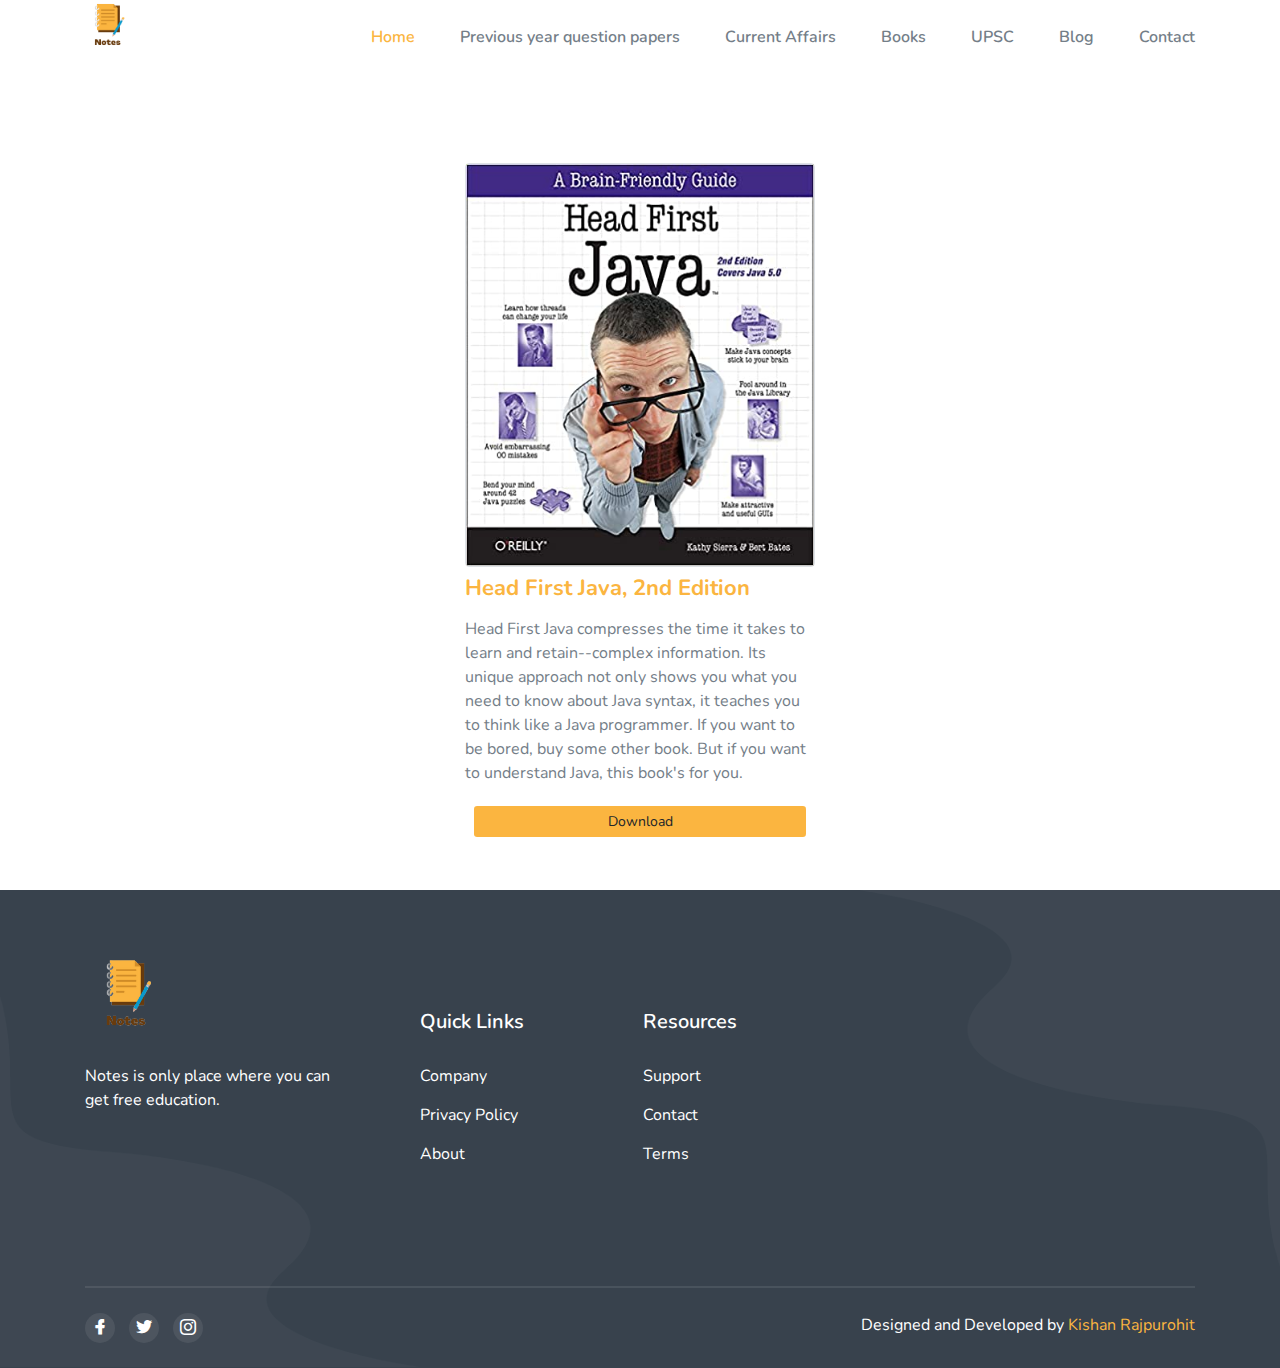
==== book.html @ 46dfdc21 "new folders added" ====
<!DOCTYPE html>
<html class="no-js" lang="en">
  <head>
    <meta charset="utf-8" />

    <!--====== Title ======-->
    <title>Notes</title>

    <meta name="description" content="" />
    <meta name="viewport" content="width=device-width, initial-scale=1" />

    <!--====== Favicon Icon ======-->
    <link
      rel="shortcut icon"
      href="assets/images/F94F4F__2_-removebg-preview.png"
      type="image/png"
    />

    <!--====== Animate CSS ======-->
    <link rel="stylesheet" href="assets/css/animate.css" />

    <!--====== Line Icons CSS ======-->
    <link
      rel="stylesheet"
      href="assets/fonts/lineicons/font-css/LineIcons.css"
    />

    <!--====== Bootstrap CSS ======-->
    <link rel="stylesheet" href="assets/css/bootstrap.min.css" />

    <!--====== Default CSS ======-->
    <link rel="stylesheet" href="assets/css/default.css" />

    <!--====== Style CSS ======-->
    <link rel="stylesheet" href="assets/css/style.css" />

    <link rel="preconnect" href="https://fonts.googleapis.com" />
    <link rel="preconnect" href="https://fonts.gstatic.com" crossorigin />
    <link rel="preconnect" href="https://fonts.googleapis.com" />
    <link rel="preconnect" href="https://fonts.gstatic.com" crossorigin />
    <link
      href="https://fonts.googleapis.com/css2?family=Oswald:wght@400;500&display=swap"
      rel="stylesheet"
    />
  </head>

  <body>
    <!--[if IE]>
      <p class="browserupgrade">
        You are using an <strong>outdated</strong> browser. Please
        <a href="https://browsehappy.com/">upgrade your browser</a> to improve
        your experience and security.
      </p>
    <![endif]-->

    <!--====== PRELOADER PART START ======-->

    <!--====== PRELOADER PART ENDS ======-->

    <!--====== HEADER PART START ======-->

    <section class="header_area">
      <div class="header_navbar">
        <div class="container">
          <div class="row">
            <div class="col-lg-12">
              <nav class="navbar navbar-expand-lg">
                <a class="navbar-brand" href="index.html">
                  <img
                    src="assets/images/F94F4F__2_-removebg-preview.png"
                    <!--
                    style="width: 190px; height: 190px"
                    --
                    class="img-responsive"
                  />
                </a>
                <button
                  class="navbar-toggler"
                  type="button"
                  data-toggle="collapse"
                  data-target="#navbarSupportedContent"
                  aria-controls="navbarSupportedContent"
                  aria-expanded="false"
                  aria-label="Toggle navigation"
                >
                  <span class="toggler-icon"></span>
                  <span class="toggler-icon"></span>
                  <span class="toggler-icon"></span>
                </button>

                <div
                  class="collapse navbar-collapse sub-menu-bar"
                  id="navbarSupportedContent"
                >
                  <ul id="nav" class="navbar-nav ml-auto">
                    <li class="nav-item active">
                      <a class="page-scroll" href="#home">Home</a>
                    </li>
                    <li class="nav-item">
                      <a class="page-scroll" href="#about"
                        >Previous year question papers</a
                      >
                    </li>
                    <li class="nav-item">
                      <a class="page-scroll" href="#services"
                        >Current Affairs</a
                      >
                    </li>
                    <li class="nav-item">
                      <a class="page-scroll" href="#work">Books</a>
                    </li>
                    <li class="nav-item">
                      <a class="page-scroll" href="#pricing">UPSC</a>
                    </li>
                    <li class="nav-item">
                      <a class="page-scroll" href="#blog">Blog</a>
                    </li>
                    <li class="nav-item">
                      <a class="page-scroll" href="#contact">Contact</a>
                    </li>
                  </ul>
                </div>
                <!-- navbar collapse -->
              </nav>
              <!-- navbar -->
            </div>
          </div>
          <!-- row -->
        </div>
        <!-- container -->
      </div>
      <!-- header navbar -->
    </section>

    <!--====== HEADER PART ENDS ======-->

    <!--====== SERVICES PART START ======-->

    <!--====== SERVICES PART ENDS ======-->

    <!--====== ABOUT PART START ======-->

    <!--====== ABOUT PART ENDS ======-->

    <!--====== SERVICES PART START ======-->

    <!--====== SERVICES PART ENDS ======-->

    <!--====== WORK PART START ======-->

    <!--====== WORK PART ENDS ======-->

    <!--====== PRICING PLAN PART START ======-->

    <!--====== PRICING PLAN PART ENDS ======-->

    <!--====== TEAM PART START ======-->

    <!--====== TEAM PART ENDS ======-->

    <!--====== BLOG PART START ======-->

    <section id="blog" class="blog_area pt-115">
      <div class="container">
        <!-- row -->
        <div class="row justify-content-center">
          <div class="col-lg-4 col-md-7">
            <div class="mb-5 mt-5">
              <div class="border rounded">
                <img src="/assets/images/head first java.jpg" />
              </div>
              <h4 class="mt-2">Head First Java, 2nd Edition</h4>
              <p class="mb-3 mt-3">
                Head First Java compresses the time it takes to learn and
                retain--complex information. Its unique approach not only shows
                you what you need to know about Java syntax, it teaches you to
                think like a Java programmer. If you want to be bored, buy some
                other book. But if you want to understand Java, this book's for
                you.
              </p>

              <a
                class="btn btn-sm btn-block"
                href="/Database/Books/Head First Java, 2nd Edition by Kathy Sierra, Bert Bates (z-lib.org).pdf"
                download
              >
                <button type="button" class="btn btn-primary1 btn-sm btn-block">
                  Download
                </button>
              </a>
            </div>
          </div>
        </div>

        <!-- row -->
      </div>
      <!-- container -->
    </section>

    <!--====== BLOG PART ENDS ======-->

    <!--====== CONTACT PART START ======-->

    <!--====== CONTACT PART ENDS ======-->

    <!--====== FOOTER PART START ======-->

    <footer id="footer" class="footer_area">
      <div class="container">
        <div class="footer_widget pt-70 pb-120">
          <div class="row justify-content-center">
            <div class="col-lg-3 col-md-6">
              <div class="footer_about mt-50">
                <div class="footer_logo">
                  <a href="#"
                    ><img
                      src="assets/images/F94F4F__2_-removebg-preview.png"
                      class="img-responsive1"
                      alt=""
                  /></a>
                </div>
                <div class="footer_content">
                  <p>Notes is only place where you can get free education.</p>
                </div>
              </div>
              <!-- footer about -->
            </div>
            <div class="col-lg-5 col-md-6">
              <div class="footer_link_wrapper d-flex flex-wrap">
                <div class="footer_link mt-50">
                  <h2 class="footer_title">Quick Links</h2>
                  <ul class="link">
                    <li><a href="#">Company</a></li>
                    <li><a href="#">Privacy Policy</a></li>
                    <li><a href="#">About</a></li>
                  </ul>
                </div>
                <!-- footer link -->
                <div class="footer_link mt-50">
                  <h2 class="footer_title">Resources</h2>
                  <ul class="link">
                    <li><a href="#">Support</a></li>
                    <li><a href="#">Contact</a></li>
                    <li><a href="#">Terms</a></li>
                  </ul>
                </div>
                <!-- footer link -->
              </div>
              <!-- footer link wrapper -->
            </div>
            <div class="col-lg-4 col-md-6">
              <!-- <div class="footer_subscribe mt-50">
                <h2 class="footer_title">Newsletter</h2>
                <div class="subscribe_form text-right">
                  <form action="#">
                    <input type="text" placeholder="Enter email" />
                    <button class="main-btn">Subscribe</button>
                  </form>
                </div>
              </div> -->
              <!-- footer subscribe -->
            </div>
          </div>
          <!-- row -->
        </div>
        <!-- footer widget -->
        <div class="footer_copyright d-sm-flex justify-content-between">
          <div class="footer_social text-center">
            <ul class="social">
              <li>
                <a href="https://facebook.com/"
                  ><i class="lni lni-facebook-filled"></i
                ></a>
              </li>
              <li>
                <a href="https://twitter.com/"
                  ><i class="lni lni-twitter-filled"></i
                ></a>
              </li>
              <li>
                <a href=""><i class="lni lni-instagram-original"></i></a>
              </li>
            </ul>
          </div>
          <!-- footer social -->
          <div class="footer_copyright_content text-center">
            <p>
              Designed and Developed by
              <a href="" rel="nofollow">Kishan Rajpurohit</a>
            </p>
          </div>
          <!-- footer copyright content -->
        </div>
        <!-- footer copyright -->
      </div>
      <!-- container -->
    </footer>

    <!--====== FOOTER PART ENDS ======-->

    <!--====== BACK TOP TOP PART START ======-->

    <a href="#" class="back-to-top"><i class="lni lni-chevron-up"></i></a>

    <!--====== BACK TOP TOP PART ENDS ======-->

    <!--====== PART START ======-->

    <!--
    <section class="">
        <div class="container">
            <div class="row">
                <div class="col-lg-">
                    
                </div>
            </div>
        </div>
    </section>
-->

    <!--====== PART ENDS ======-->

    <!--====== Jquery js ======-->
    <script src="assets/js/vendor/jquery-1.12.4.min.js"></script>
    <script src="assets/js/vendor/modernizr-3.7.1.min.js"></script>

    <!--====== Bootstrap js ======-->
    <script src="assets/js/popper.min.js"></script>
    <script src="assets/js/bootstrap.min.js"></script>

    <!--====== Scrolling Nav js ======-->
    <script src="assets/js/jquery.easing.min.js"></script>
    <script src="assets/js/scrolling-nav.js"></script>

    <!--====== Wow js ======-->
    <script src="assets/js/wow.min.js"></script>

    <!--====== Main js ======-->
    <script src="assets/js/main.js"></script>
  </body>
</html>
---- assets/css/default.css ----
/* Deafult Margin & Padding */
/*-- Margin Top --*/
.mt-5 {
	margin-top: 5px;
}
.mt-10 {
	margin-top: 10px;
}
.mt-15 {
	margin-top: 15px;
}
.mt-20 {
	margin-top: 20px;
}
.mt-25 {
	margin-top: 25px;
}
.mt-30 {
	margin-top: 30px;
}
.mt-35 {
	margin-top: 35px;
}
.mt-40 {
	margin-top: 40px;
}
.mt-45 {
	margin-top: 45px;
}
.mt-50 {
	margin-top: 50px;
}
.mt-55 {
	margin-top: 55px;
}
.mt-60 {
	margin-top: 60px;
}
.mt-65 {
	margin-top: 65px;
}
.mt-70 {
	margin-top: 70px;
}
.mt-75 {
	margin-top: 75px;
}
.mt-80 {
	margin-top: 80px;
}
.mt-85 {
	margin-top: 85px;
}
.mt-90 {
	margin-top: 90px;
}
.mt-95 {
	margin-top: 95px;
}
.mt-100 {
	margin-top: 100px;
}
.mt-105 {
	margin-top: 105px;
}
.mt-110 {
	margin-top: 110px;
}
.mt-115 {
	margin-top: 115px;
}
.mt-120 {
	margin-top: 120px;
}
.mt-125 {
	margin-top: 125px;
}
.mt-130 {
	margin-top: 130px;
}
.mt-135 {
	margin-top: 135px;
}
.mt-140 {
	margin-top: 140px;
}
.mt-145 {
	margin-top: 145px;
}
.mt-150 {
	margin-top: 150px;
}
.mt-155 {
	margin-top: 155px;
}
.mt-160 {
	margin-top: 160px;
}
.mt-165 {
	margin-top: 165px;
}
.mt-170 {
	margin-top: 170px;
}
.mt-175 {
	margin-top: 175px;
}
.mt-180 {
	margin-top: 180px;
}
.mt-185 {
	margin-top: 185px;
}
.mt-190 {
	margin-top: 190px;
}
.mt-195 {
	margin-top: 195px;
}
.mt-200 {
	margin-top: 200px;
}
/*-- Margin Bottom --*/

.mb-5 {
	margin-bottom: 5px;
}
.mb-10 {
	margin-bottom: 10px;
}
.mb-15 {
	margin-bottom: 15px;
}
.mb-20 {
	margin-bottom: 20px;
}
.mb-25 {
	margin-bottom: 25px;
}
.mb-30 {
	margin-bottom: 30px;
}
.mb-35 {
	margin-bottom: 35px;
}
.mb-40 {
	margin-bottom: 40px;
}
.mb-45 {
	margin-bottom: 45px;
}
.mb-50 {
	margin-bottom: 50px;
}
.mb-55 {
	margin-bottom: 55px;
}
.mb-60 {
	margin-bottom: 60px;
}
.mb-65 {
	margin-bottom: 65px;
}
.mb-70 {
	margin-bottom: 70px;
}
.mb-75 {
	margin-bottom: 75px;
}
.mb-80 {
	margin-bottom: 80px;
}
.mb-85 {
	margin-bottom: 85px;
}
.mb-90 {
	margin-bottom: 90px;
}
.mb-95 {
	margin-bottom: 95px;
}
.mb-100 {
	margin-bottom: 100px;
}
.mb-105 {
	margin-bottom: 105px;
}
.mb-110 {
	margin-bottom: 110px;
}
.mb-115 {
	margin-bottom: 115px;
}
.mb-120 {
	margin-bottom: 120px;
}
.mb-125 {
	margin-bottom: 125px;
}
.mb-130 {
	margin-bottom: 130px;
}
.mb-135 {
	margin-bottom: 135px;
}
.mb-140 {
	margin-bottom: 140px;
}
.mb-145 {
	margin-bottom: 145px;
}
.mb-150 {
	margin-bottom: 150px;
}
.mb-155 {
	margin-bottom: 155px;
}
.mb-160 {
	margin-bottom: 160px;
}
.mb-165 {
	margin-bottom: 165px;
}
.mb-170 {
	margin-bottom: 170px;
}
.mb-175 {
	margin-bottom: 175px;
}
.mb-180 {
	margin-bottom: 180px;
}
.mb-185 {
	margin-bottom: 185px;
}
.mb-190 {
	margin-bottom: 190px;
}
.mb-195 {
	margin-bottom: 195px;
}
.mb-200 {
	margin-bottom: 200px;
}
/*-- margin left --*/
.ml-5 {
	margin-left: 5px;
}
.ml-10 {
	margin-left: 10px;
}
.ml-15 {
	margin-left: 15px;
}
.ml-20 {
	margin-left: 20px;
}
.ml-25 {
	margin-left: 25px;
}
.ml-30 {
	margin-left: 30px;
}
.ml-35 {
	margin-left: 35px;
}
.ml-40 {
	margin-left: 40px;
}
.ml-45 {
	margin-left: 45px;
}
.ml-50 {
	margin-left: 50px;
}
.ml-55 {
	margin-left: 55px;
}
.ml-60 {
	margin-left: 60px;
}
.ml-65 {
	margin-left: 65px;
}
.ml-70 {
	margin-left: 70px;
}
.ml-75 {
	margin-left: 75px;
}
.ml-80 {
	margin-left: 80px;
}
.ml-85 {
	margin-left: 85px;
}
.ml-90 {
	margin-left: 90px;
}
.ml-95 {
	margin-left: 95px;
}
.ml-100 {
	margin-left: 100px;
}
.ml-105 {
	margin-left: 105px;
}
.ml-110 {
	margin-left: 110px;
}
.ml-115 {
	margin-left: 115px;
}
.ml-120 {
	margin-left: 120px;
}
.ml-125 {
	margin-left: 125px;
}
.ml-130 {
	margin-left: 130px;
}
.ml-135 {
	margin-left: 135px;
}
.ml-140 {
	margin-left: 140px;
}
.ml-145 {
	margin-left: 145px;
}
.ml-150 {
	margin-left: 150px;
}
.ml-155 {
	margin-left: 155px;
}
.ml-160 {
	margin-left: 160px;
}
.ml-165 {
	margin-left: 165px;
}
.ml-170 {
	margin-left: 170px;
}
.ml-175 {
	margin-left: 175px;
}
.ml-180 {
	margin-left: 180px;
}
.ml-185 {
	margin-left: 185px;
}
.ml-190 {
	margin-left: 190px;
}
.ml-195 {
	margin-left: 195px;
}
.ml-200 {
	margin-left: 200px;
}
/*-- margin right --*/
.mr-5 {
	margin-right: 5px;
}
.mr-10 {
	margin-right: 10px;
}
.mr-15 {
	margin-right: 15px;
}
.mr-20 {
	margin-right: 20px;
}
.mr-25 {
	margin-right: 25px;
}
.mr-30 {
	margin-right: 30px;
}
.mr-35 {
	margin-right: 35px;
}
.mr-40 {
	margin-right: 40px;
}
.mr-45 {
	margin-right: 45px;
}
.mr-50 {
	margin-right: 50px;
}
.mr-55 {
	margin-right: 55px;
}
.mr-60 {
	margin-right: 60px;
}
.mr-65 {
	margin-right: 65px;
}
.mr-70 {
	margin-right: 70px;
}
.mr-75 {
	margin-right: 75px;
}
.mr-80 {
	margin-right: 80px;
}
.mr-85 {
	margin-right: 85px;
}
.mr-90 {
	margin-right: 90px;
}
.mr-95 {
	margin-right: 95px;
}
.mr-100 {
	margin-right: 100px;
}
.mr-105 {
	margin-right: 105px;
}
.mr-110 {
	margin-right: 110px;
}
.mr-115 {
	margin-right: 115px;
}
.mr-120 {
	margin-right: 120px;
}
.mr-125 {
	margin-right: 125px;
}
.mr-130 {
	margin-right: 130px;
}
.mr-135 {
	margin-right: 135px;
}
.mr-140 {
	margin-right: 140px;
}
.mr-145 {
	margin-right: 145px;
}
.mr-150 {
	margin-right: 150px;
}
.mr-155 {
	margin-right: 155px;
}
.mr-160 {
	margin-right: 160px;
}
.mr-165 {
	margin-right: 165px;
}
.mr-170 {
	margin-right: 170px;
}
.mr-175 {
	margin-right: 175px;
}
.mr-180 {
	margin-right: 180px;
}
.mr-185 {
	margin-right: 185px;
}
.mr-190 {
	margin-right: 190px;
}
.mr-195 {
	margin-right: 195px;
}
.mr-200 {
	margin-right: 200px;
}


/*-- Padding Top --*/

.pt-5 {
	padding-top: 5px;
}
.pt-10 {
	padding-top: 10px;
}
.pt-15 {
	padding-top: 15px;
}
.pt-20 {
	padding-top: 20px;
}
.pt-25 {
	padding-top: 25px;
}
.pt-30 {
	padding-top: 30px;
}
.pt-35 {
	padding-top: 35px;
}
.pt-40 {
	padding-top: 40px;
}
.pt-45 {
	padding-top: 45px;
}
.pt-50 {
	padding-top: 50px;
}
.pt-55 {
	padding-top: 55px;
}
.pt-60 {
	padding-top: 60px;
}
.pt-65 {
	padding-top: 65px;
}
.pt-70 {
	padding-top: 70px;
}
.pt-75 {
	padding-top: 75px;
}
.pt-80 {
	padding-top: 80px;
}
.pt-85 {
	padding-top: 85px;
}
.pt-90 {
	padding-top: 90px;
}
.pt-95 {
	padding-top: 95px;
}
.pt-100 {
	padding-top: 100px;
}
.pt-105 {
	padding-top: 105px;
}
.pt-110 {
	padding-top: 110px;
}
.pt-115 {
	padding-top: 115px;
}
.pt-120 {
	padding-top: 120px;
}
.pt-125 {
	padding-top: 125px;
}
.pt-130 {
	padding-top: 130px;
}
.pt-135 {
	padding-top: 135px;
}
.pt-140 {
	padding-top: 140px;
}
.pt-145 {
	padding-top: 145px;
}
.pt-150 {
	padding-top: 150px;
}
.pt-155 {
	padding-top: 155px;
}
.pt-160 {
	padding-top: 160px;
}
.pt-165 {
	padding-top: 165px;
}
.pt-170 {
	padding-top: 170px;
}
.pt-175 {
	padding-top: 175px;
}
.pt-180 {
	padding-top: 180px;
}
.pt-185 {
	padding-top: 185px;
}
.pt-190 {
	padding-top: 190px;
}
.pt-195 {
	padding-top: 195px;
}
.pt-200 {
	padding-top: 200px;
}
/*-- Padding Bottom --*/

.pb-5 {
	padding-bottom: 5px;
}
.pb-10 {
	padding-bottom: 10px;
}
.pb-15 {
	padding-bottom: 15px;
}
.pb-20 {
	padding-bottom: 20px;
}
.pb-25 {
	padding-bottom: 25px;
}
.pb-30 {
	padding-bottom: 30px;
}
.pb-35 {
	padding-bottom: 35px;
}
.pb-40 {
	padding-bottom: 40px;
}
.pb-45 {
	padding-bottom: 45px;
}
.pb-50 {
	padding-bottom: 50px;
}
.pb-55 {
	padding-bottom: 55px;
}
.pb-60 {
	padding-bottom: 60px;
}
.pb-65 {
	padding-bottom: 65px;
}
.pb-70 {
	padding-bottom: 70px;
}
.pb-75 {
	padding-bottom: 75px;
}
.pb-80 {
	padding-bottom: 80px;
}
.pb-85 {
	padding-bottom: 85px;
}
.pb-90 {
	padding-bottom: 90px;
}
.pb-95 {
	padding-bottom: 95px;
}
.pb-100 {
	padding-bottom: 100px;
}
.pb-105 {
	padding-bottom: 105px;
}
.pb-110 {
	padding-bottom: 110px;
}
.pb-115 {
	padding-bottom: 115px;
}
.pb-120 {
	padding-bottom: 120px;
}
.pb-125 {
	padding-bottom: 125px;
}
.pb-130 {
	padding-bottom: 130px;
}
.pb-135 {
	padding-bottom: 135px;
}
.pb-140 {
	padding-bottom: 140px;
}
.pb-145 {
	padding-bottom: 145px;
}
.pb-150 {
	padding-bottom: 150px;
}
.pb-155 {
	padding-bottom: 155px;
}
.pb-160 {
	padding-bottom: 160px;
}
.pb-165 {
	padding-bottom: 165px;
}
.pb-170 {
	padding-bottom: 170px;
}
.pb-175 {
	padding-bottom: 175px;
}
.pb-180 {
	padding-bottom: 180px;
}
.pb-185 {
	padding-bottom: 185px;
}
.pb-190 {
	padding-bottom: 190px;
}
.pb-195 {
	padding-bottom: 195px;
}
.pb-200 {
	padding-bottom: 200px;
}

/*-- Padding left --*/

.pl-0 {
	padding-left: 0px;
}
.pl-5 {
	padding-left: 5px;
}
.pl-10 {
	padding-left: 10px;
}
.pl-15 {
	padding-left: 15px;
}
.pl-20 {
	padding-left: 20px;
}
.pl-25 {
	padding-left: 25px;
}
.pl-30 {
	padding-left: 30px;
}
.pl-35 {
	padding-left: 35px;
}
.pl-40 {
	padding-left: 40px;
}
.pl-45 {
	padding-left: 45px;
}
.pl-50 {
	padding-left: 50px;
}
.pl-55 {
	padding-left: 55px;
}
.pl-60 {
	padding-left: 60px;
}
.pl-65 {
	padding-left: 65px;
}
.pl-70 {
	padding-left: 70px;
}
.pl-75 {
	padding-left: 75px;
}
.pl-80 {
	padding-left: 80px;
}
.pl-85 {
	padding-left: 85px;
}
.pl-90 {
	padding-left: 90px;
}
.pl-100 {
	padding-left: 100px;
}
.pl-105 {
	padding-left: 105px;
}
.pl-110 {
	padding-left: 110px;
}
.pl-115 {
	padding-left: 115px;
}
.pl-120 {
	padding-left: 120px;
}
.pl-125 {
	padding-left: 125px;
}
/*-- Padding right --*/

.pr-0 {
	padding-right: 0px;
}
.pr-5 {
	padding-right: 5px;
}
.pr-10 {
	padding-right: 10px;
}
.pr-15 {
	padding-right: 15px;
}
.pr-20 {
	padding-right: 20px;
}
.pr-25 {
	padding-right: 25px;
}
.pr-30 {
	padding-right: 30px;
}
.pr-35 {
	padding-right: 35px;
}
.pr-40 {
	padding-right: 40px;
}
.pr-45 {
	padding-right: 45px;
}
.pr-50 {
	padding-right: 50px;
}
.pr-55 {
	padding-right: 55px;
}
.pr-60 {
	padding-right: 60px;
}
.pr-65 {
	padding-right: 65px;
}
.pr-70 {
	padding-right: 70px;
}
.pr-75 {
	padding-right: 75px;
}
.pr-80 {
	padding-right: 80px;
}
.pr-85 {
	padding-right: 85px;
}
.pr-90 {
	padding-right: 90px;
}
.pr-95 {
	padding-right: 95px;
}
.pr-100 {
	padding-right: 100px;
}
.pr-105 {
	padding-right: 105px;
}
/* Background Color */

.gray-bg {
	background: #f6f6f6;
}
.white-bg {
	background: #fff;
}
.black-bg {
	background: #222;
}
/* Color */

.white {
	color: #fff;
}
.black {
	color: #222;
}
/* black overlay */

[data-overlay] {
	position: relative;
}
[data-overlay]::before {
	background: #000 none repeat scroll 0 0;
	content: "";
	height: 100%;
	left: 0;
	position: absolute;
	top: 0;
	width: 100%;
	z-index: 1;
}
[data-overlay="3"]::before {
	opacity: 0.3;
}
[data-overlay="4"]::before {
	opacity: 0.4;
}
[data-overlay="5"]::before {
	opacity: 0.5;
}
[data-overlay="6"]::before {
	opacity: 0.6;
}
[data-overlay="7"]::before {
	opacity: 0.7;
}
[data-overlay="8"]::before {
	opacity: 0.8;
}
[data-overlay="9"]::before {
	opacity: 0.9;
}
---- assets/css/style.css ----
/*-----------------------------------------------------------------------------------

    Template Name: Plain
    Template URI: uideck.com/templates/plain
    Author: UIdeck
    Author URI: https://uideck.com/
    Support: https://uideck.com/support/
    Version: 1.0

-----------------------------------------------------------------------------------


-----------------------------------------------------------------------------------*/
/*===========================
     01.COMMON css 
===========================*/
@import url("https://fonts.googleapis.com/css?family=Nunito:300,400,600,700,800&display=swap");
body {
  font-family: "Nunito", sans-serif;
  font-weight: normal;
  font-style: normal;
  color: #747e88;
}

* {
  margin: 0;
  padding: 0;
  -webkit-box-sizing: border-box;
  -moz-box-sizing: border-box;
  box-sizing: border-box;
}

img {
  max-width: 100%;
}

.img-responsive {
  position: absolute;
  top: -47px;
  left: -70px;
  z-index: 9999;
  /* background-color: #f00; */
}
.img-responsive1 {
  width: 300px;
  height: 300px;
  position: absolute;
  top: -80px;
  left: -83px;
  z-index: 9999;
}
.navbar {
  /* background-color: #f00; */
}
.btn-primary1 {
  background-color: #fbb540;
}
.mt-2 {
  color: #fbb540;
}
a:focus,
input:focus,
textarea:focus,
button:focus {
  text-decoration: none;
  outline: none;
}

a:focus,
a:hover {
  text-decoration: none;
}

i,
span,
a {
  display: inline-block;
}

a {
  color: #fbb540;
}
a:hover {
  color: #fbb540;
}

audio,
canvas,
iframe,
img,
svg,
video {
  vertical-align: middle;
}
/* h2 {
  font-family: "Oswald", sans-serif;
} */
h1,
h2,
h3,
h4,
h5,
h6 {
  font-family: "Nunito", sans-serif;
  font-weight: 700;
  color: #0a99cc;
  margin: 0px;
}

h1 {
  font-size: 48px;
}

h2 {
  font-size: 36px;
}

h3 {
  font-size: 28px;
}

h4 {
  font-size: 22px;
}

h5 {
  font-size: 18px;
}

h6 {
  font-size: 16px;
}

ul,
ol {
  margin: 0px;
  padding: 0px;
  list-style-type: none;
}

p {
  font-size: 16px;
  font-weight: 400;
  line-height: 24px;
  color: #747e88;
  margin: 0px;
}

.bg_cover {
  background-position: center center;
  background-size: cover;
  background-repeat: no-repeat;
  width: 100%;
  height: 100%;
}

/*===== All Button Style =====*/
.main-btn {
  display: inline-block;
  font-weight: 500;
  text-align: center;
  white-space: nowrap;
  vertical-align: middle;
  -webkit-user-select: none;
  -moz-user-select: none;
  -ms-user-select: none;
  user-select: none;
  padding: 0 40px;
  font-size: 16px;
  line-height: 50px;
  border-radius: 50px;
  color: #fff;
  cursor: pointer;
  z-index: 5;
  -webkit-transition: all 0.4s ease-out 0s;
  -moz-transition: all 0.4s ease-out 0s;
  -ms-transition: all 0.4s ease-out 0s;
  -o-transition: all 0.4s ease-out 0s;
  transition: all 0.4s ease-out 0s;
  /* background-color: #38424d; */
  background-color: #6a3c0d;

  border-top-right-radius: 0;
  border: 0;
}
.main-btn:hover {
  background-color: rgba(56, 66, 77, 0.8);
  color: #fff;
}
.main-btn.main-btn-2 {
  background-color: #fff;
  color: #fbb540;
  border-color: #fbb540;
}
/* f94f4f */
.main-btn.main-btn-2:hover {
  background-color: #fbb540;
  border-color: #fbb540;
  color: #fff;
}

/*===== All Slick Slide Outline Style =====*/
.slick-slide {
  outline: 0;
}

/*===== All Section Title Style =====*/
.section_title .sub_title {
  font-size: 20px;
  font-weight: 600;
  color: #fbb540;
}
@media (max-width: 767px) {
  .section_title .sub_title {
    font-size: 16px;
  }
}

.section_title .main_title {
  font-size: 35px;
  font-weight: 700;
  margin-top: 16px;
}
@media (max-width: 767px) {
  .section_title .main_title {
    font-size: 24px;
  }
}

.section_title p {
  margin-top: 20px;
}

/*===== All Preloader Style =====*/
.preloader {
  /* Body Overlay */
  position: fixed;
  top: 0;
  left: 0;
  display: table;
  height: 100%;
  width: 100%;
  /* Change Background Color */
  background: #fff;
  z-index: 99999;
}
.preloader .loader {
  display: table-cell;
  vertical-align: middle;
  text-align: center;
}
.preloader .loader .ytp-spinner {
  position: absolute;
  left: 50%;
  top: 50%;
  width: 64px;
  margin-left: -32px;
  z-index: 18;
  pointer-events: none;
}
.preloader .loader .ytp-spinner .ytp-spinner-container {
  pointer-events: none;
  position: absolute;
  width: 100%;
  padding-bottom: 100%;
  top: 50%;
  left: 50%;
  margin-top: -50%;
  margin-left: -50%;
  -webkit-animation: ytp-spinner-linspin 1568.23529647ms linear infinite;
  -moz-animation: ytp-spinner-linspin 1568.23529647ms linear infinite;
  -o-animation: ytp-spinner-linspin 1568.23529647ms linear infinite;
  animation: ytp-spinner-linspin 1568.23529647ms linear infinite;
}
.preloader .loader .ytp-spinner .ytp-spinner-container .ytp-spinner-rotator {
  position: absolute;
  width: 100%;
  height: 100%;
  -webkit-animation: ytp-spinner-easespin 5332ms cubic-bezier(0.4, 0, 0.2, 1)
    infinite both;
  -moz-animation: ytp-spinner-easespin 5332ms cubic-bezier(0.4, 0, 0.2, 1)
    infinite both;
  -o-animation: ytp-spinner-easespin 5332ms cubic-bezier(0.4, 0, 0.2, 1)
    infinite both;
  animation: ytp-spinner-easespin 5332ms cubic-bezier(0.4, 0, 0.2, 1) infinite
    both;
}
.preloader
  .loader
  .ytp-spinner
  .ytp-spinner-container
  .ytp-spinner-rotator
  .ytp-spinner-left {
  position: absolute;
  top: 0;
  left: 0;
  bottom: 0;
  overflow: hidden;
  right: 50%;
}
.preloader
  .loader
  .ytp-spinner
  .ytp-spinner-container
  .ytp-spinner-rotator
  .ytp-spinner-right {
  position: absolute;
  top: 0;
  right: 0;
  bottom: 0;
  overflow: hidden;
  left: 50%;
}
.preloader .loader .ytp-spinner-circle {
  box-sizing: border-box;
  position: absolute;
  width: 200%;
  height: 100%;
  border-style: solid;
  /* Spinner Color */
  border-color: #fbb540 #fbb540 #e8e8e8;
  border-radius: 50%;
  border-width: 6px;
}
.preloader .loader .ytp-spinner-left .ytp-spinner-circle {
  left: 0;
  right: -100%;
  border-right-color: #e8e8e8;
  -webkit-animation: ytp-spinner-left-spin 1333ms cubic-bezier(0.4, 0, 0.2, 1)
    infinite both;
  -moz-animation: ytp-spinner-left-spin 1333ms cubic-bezier(0.4, 0, 0.2, 1)
    infinite both;
  -o-animation: ytp-spinner-left-spin 1333ms cubic-bezier(0.4, 0, 0.2, 1)
    infinite both;
  animation: ytp-spinner-left-spin 1333ms cubic-bezier(0.4, 0, 0.2, 1) infinite
    both;
}
.preloader .loader .ytp-spinner-right .ytp-spinner-circle {
  left: -100%;
  right: 0;
  border-left-color: #e8e8e8;
  -webkit-animation: ytp-right-spin 1333ms cubic-bezier(0.4, 0, 0.2, 1) infinite
    both;
  -moz-animation: ytp-right-spin 1333ms cubic-bezier(0.4, 0, 0.2, 1) infinite
    both;
  -o-animation: ytp-right-spin 1333ms cubic-bezier(0.4, 0, 0.2, 1) infinite both;
  animation: ytp-right-spin 1333ms cubic-bezier(0.4, 0, 0.2, 1) infinite both;
}

/* Preloader Animations */
@-webkit-keyframes ytp-spinner-linspin {
  to {
    -webkit-transform: rotate(360deg);
    -moz-transform: rotate(360deg);
    -ms-transform: rotate(360deg);
    -o-transform: rotate(360deg);
    transform: rotate(360deg);
  }
}

@keyframes ytp-spinner-linspin {
  to {
    -webkit-transform: rotate(360deg);
    -moz-transform: rotate(360deg);
    -ms-transform: rotate(360deg);
    -o-transform: rotate(360deg);
    transform: rotate(360deg);
  }
}

@-webkit-keyframes ytp-spinner-easespin {
  12.5% {
    -webkit-transform: rotate(135deg);
    -moz-transform: rotate(135deg);
    -ms-transform: rotate(135deg);
    -o-transform: rotate(135deg);
    transform: rotate(135deg);
  }
  25% {
    -webkit-transform: rotate(270deg);
    -moz-transform: rotate(270deg);
    -ms-transform: rotate(270deg);
    -o-transform: rotate(270deg);
    transform: rotate(270deg);
  }
  37.5% {
    -webkit-transform: rotate(405deg);
    -moz-transform: rotate(405deg);
    -ms-transform: rotate(405deg);
    -o-transform: rotate(405deg);
    transform: rotate(405deg);
  }
  50% {
    -webkit-transform: rotate(540deg);
    -moz-transform: rotate(540deg);
    -ms-transform: rotate(540deg);
    -o-transform: rotate(540deg);
    transform: rotate(540deg);
  }
  62.5% {
    -webkit-transform: rotate(675deg);
    -moz-transform: rotate(675deg);
    -ms-transform: rotate(675deg);
    -o-transform: rotate(675deg);
    transform: rotate(675deg);
  }
  75% {
    -webkit-transform: rotate(810deg);
    -moz-transform: rotate(810deg);
    -ms-transform: rotate(810deg);
    -o-transform: rotate(810deg);
    transform: rotate(810deg);
  }
  87.5% {
    -webkit-transform: rotate(945deg);
    -moz-transform: rotate(945deg);
    -ms-transform: rotate(945deg);
    -o-transform: rotate(945deg);
    transform: rotate(945deg);
  }
  to {
    -webkit-transform: rotate(1080deg);
    -moz-transform: rotate(1080deg);
    -ms-transform: rotate(1080deg);
    -o-transform: rotate(1080deg);
    transform: rotate(1080deg);
  }
}

@keyframes ytp-spinner-easespin {
  12.5% {
    -webkit-transform: rotate(135deg);
    -moz-transform: rotate(135deg);
    -ms-transform: rotate(135deg);
    -o-transform: rotate(135deg);
    transform: rotate(135deg);
  }
  25% {
    -webkit-transform: rotate(270deg);
    -moz-transform: rotate(270deg);
    -ms-transform: rotate(270deg);
    -o-transform: rotate(270deg);
    transform: rotate(270deg);
  }
  37.5% {
    -webkit-transform: rotate(405deg);
    -moz-transform: rotate(405deg);
    -ms-transform: rotate(405deg);
    -o-transform: rotate(405deg);
    transform: rotate(405deg);
  }
  50% {
    -webkit-transform: rotate(540deg);
    -moz-transform: rotate(540deg);
    -ms-transform: rotate(540deg);
    -o-transform: rotate(540deg);
    transform: rotate(540deg);
  }
  62.5% {
    -webkit-transform: rotate(675deg);
    -moz-transform: rotate(675deg);
    -ms-transform: rotate(675deg);
    -o-transform: rotate(675deg);
    transform: rotate(675deg);
  }
  75% {
    -webkit-transform: rotate(810deg);
    -moz-transform: rotate(810deg);
    -ms-transform: rotate(810deg);
    -o-transform: rotate(810deg);
    transform: rotate(810deg);
  }
  87.5% {
    -webkit-transform: rotate(945deg);
    -moz-transform: rotate(945deg);
    -ms-transform: rotate(945deg);
    -o-transform: rotate(945deg);
    transform: rotate(945deg);
  }
  to {
    -webkit-transform: rotate(1080deg);
    -moz-transform: rotate(1080deg);
    -ms-transform: rotate(1080deg);
    -o-transform: rotate(1080deg);
    transform: rotate(1080deg);
  }
}

@-webkit-keyframes ytp-spinner-left-spin {
  0% {
    -webkit-transform: rotate(130deg);
    -moz-transform: rotate(130deg);
    -ms-transform: rotate(130deg);
    -o-transform: rotate(130deg);
    transform: rotate(130deg);
  }
  50% {
    -webkit-transform: rotate(-5deg);
    -moz-transform: rotate(-5deg);
    -ms-transform: rotate(-5deg);
    -o-transform: rotate(-5deg);
    transform: rotate(-5deg);
  }
  to {
    -webkit-transform: rotate(130deg);
    -moz-transform: rotate(130deg);
    -ms-transform: rotate(130deg);
    -o-transform: rotate(130deg);
    transform: rotate(130deg);
  }
}

@keyframes ytp-spinner-left-spin {
  0% {
    -webkit-transform: rotate(130deg);
    -moz-transform: rotate(130deg);
    -ms-transform: rotate(130deg);
    -o-transform: rotate(130deg);
    transform: rotate(130deg);
  }
  50% {
    -webkit-transform: rotate(-5deg);
    -moz-transform: rotate(-5deg);
    -ms-transform: rotate(-5deg);
    -o-transform: rotate(-5deg);
    transform: rotate(-5deg);
  }
  to {
    -webkit-transform: rotate(130deg);
    -moz-transform: rotate(130deg);
    -ms-transform: rotate(130deg);
    -o-transform: rotate(130deg);
    transform: rotate(130deg);
  }
}

@-webkit-keyframes ytp-right-spin {
  0% {
    -webkit-transform: rotate(-130deg);
    -moz-transform: rotate(-130deg);
    -ms-transform: rotate(-130deg);
    -o-transform: rotate(-130deg);
    transform: rotate(-130deg);
  }
  50% {
    -webkit-transform: rotate(5deg);
    -moz-transform: rotate(5deg);
    -ms-transform: rotate(5deg);
    -o-transform: rotate(5deg);
    transform: rotate(5deg);
  }
  to {
    -webkit-transform: rotate(-130deg);
    -moz-transform: rotate(-130deg);
    -ms-transform: rotate(-130deg);
    -o-transform: rotate(-130deg);
    transform: rotate(-130deg);
  }
}

@keyframes ytp-right-spin {
  0% {
    -webkit-transform: rotate(-130deg);
    -moz-transform: rotate(-130deg);
    -ms-transform: rotate(-130deg);
    -o-transform: rotate(-130deg);
    transform: rotate(-130deg);
  }
  50% {
    -webkit-transform: rotate(5deg);
    -moz-transform: rotate(5deg);
    -ms-transform: rotate(5deg);
    -o-transform: rotate(5deg);
    transform: rotate(5deg);
  }
  to {
    -webkit-transform: rotate(-130deg);
    -moz-transform: rotate(-130deg);
    -ms-transform: rotate(-130deg);
    -o-transform: rotate(-130deg);
    transform: rotate(-130deg);
  }
}

/*===========================
     02.HEADER css 
===========================*/
/*===== NAVBAR =====*/
.header_navbar {
  position: absolute;
  top: 0;
  left: 0;
  width: 100%;
  z-index: 99;
  -webkit-transition: all 0.3s ease-out 0s;
  -moz-transition: all 0.3s ease-out 0s;
  -ms-transition: all 0.3s ease-out 0s;
  -o-transition: all 0.3s ease-out 0s;
  transition: all 0.3s ease-out 0s;
  background-color: #fff;
}

.sticky {
  position: fixed;
  z-index: 99;
  background-color: #fff;
  -webkit-box-shadow: 0px 20px 50px 0px rgba(0, 0, 0, 0.05);
  -moz-box-shadow: 0px 20px 50px 0px rgba(0, 0, 0, 0.05);
  box-shadow: 0px 20px 50px 0px rgba(0, 0, 0, 0.05);
  -webkit-transition: all 0.3s ease-out 0s;
  -moz-transition: all 0.3s ease-out 0s;
  -ms-transition: all 0.3s ease-out 0s;
  -o-transition: all 0.3s ease-out 0s;
  transition: all 0.3s ease-out 0s;
}
.sticky .navbar {
  padding: 10px 0;
}

.navbar {
  padding: 15px 0;
  border-radius: 5px;
  position: relative;
  -webkit-transition: all 0.3s ease-out 0s;
  -moz-transition: all 0.3s ease-out 0s;
  -ms-transition: all 0.3s ease-out 0s;
  -o-transition: all 0.3s ease-out 0s;
  transition: all 0.3s ease-out 0s;
}

.navbar-brand {
  padding: 0;
}

.navbar-toggler {
  padding: 0;
}
.navbar-toggler .toggler-icon {
  width: 30px;
  height: 2px;
  background-color: #38424d;
  display: block;
  margin: 5px 0;
  position: relative;
  -webkit-transition: all 0.3s ease-out 0s;
  -moz-transition: all 0.3s ease-out 0s;
  -ms-transition: all 0.3s ease-out 0s;
  -o-transition: all 0.3s ease-out 0s;
  transition: all 0.3s ease-out 0s;
}
.navbar-toggler.active .toggler-icon:nth-of-type(1) {
  -webkit-transform: rotate(45deg);
  -moz-transform: rotate(45deg);
  -ms-transform: rotate(45deg);
  -o-transform: rotate(45deg);
  transform: rotate(45deg);
  top: 7px;
}
.navbar-toggler.active .toggler-icon:nth-of-type(2) {
  opacity: 0;
}
.navbar-toggler.active .toggler-icon:nth-of-type(3) {
  -webkit-transform: rotate(135deg);
  -moz-transform: rotate(135deg);
  -ms-transform: rotate(135deg);
  -o-transform: rotate(135deg);
  transform: rotate(135deg);
  top: -7px;
}

@media only screen and (min-width: 768px) and (max-width: 991px) {
  .navbar-collapse {
    position: absolute;
    top: 100%;
    left: 0;
    width: 100%;
    background-color: #fff;
    z-index: 9;
    -webkit-box-shadow: 0px 15px 20px 0px rgba(0, 0, 0, 0.1);
    -moz-box-shadow: 0px 15px 20px 0px rgba(0, 0, 0, 0.1);
    box-shadow: 0px 15px 20px 0px rgba(0, 0, 0, 0.1);
    padding: 5px 12px;
  }
}

@media (max-width: 767px) {
  .navbar-collapse {
    position: absolute;
    top: 100%;
    left: 0;
    width: 100%;
    background-color: #fff;
    z-index: 9;
    -webkit-box-shadow: 0px 15px 20px 0px rgba(0, 0, 0, 0.1);
    -moz-box-shadow: 0px 15px 20px 0px rgba(0, 0, 0, 0.1);
    box-shadow: 0px 15px 20px 0px rgba(0, 0, 0, 0.1);
    padding: 5px 12px;
  }
}

.navbar-nav .nav-item {
  margin-left: 45px;
  position: relative;
}
@media only screen and (min-width: 992px) and (max-width: 1199px) {
  .navbar-nav .nav-item {
    margin-left: 40px;
  }
}
@media only screen and (min-width: 768px) and (max-width: 991px) {
  .navbar-nav .nav-item {
    margin: 0;
  }
}
@media (max-width: 767px) {
  .navbar-nav .nav-item {
    margin: 0;
  }
}
.navbar-nav .nav-item a {
  font-size: 16px;
  font-weight: 600;
  color: #747e88;
  -webkit-transition: all 0.3s ease-out 0s;
  -moz-transition: all 0.3s ease-out 0s;
  -ms-transition: all 0.3s ease-out 0s;
  -o-transition: all 0.3s ease-out 0s;
  transition: all 0.3s ease-out 0s;
  padding: 10px 0;
  position: relative;
}
@media only screen and (min-width: 768px) and (max-width: 991px) {
  .navbar-nav .nav-item a {
    display: block;
    padding: 4px 0;
  }
}
@media (max-width: 767px) {
  .navbar-nav .nav-item a {
    display: block;
    padding: 4px 0;
  }
}
.navbar-nav .nav-item.active > a,
.navbar-nav .nav-item:hover > a {
  color: #fbb540;
}
.navbar-nav .nav-item:hover .sub-menu {
  top: 100%;
  opacity: 1;
  visibility: visible;
}
@media only screen and (min-width: 768px) and (max-width: 991px) {
  .navbar-nav .nav-item:hover .sub-menu {
    top: 0;
  }
}
@media (max-width: 767px) {
  .navbar-nav .nav-item:hover .sub-menu {
    top: 0;
  }
}
.navbar-nav .nav-item .sub-menu {
  width: 200px;
  background-color: #fff;
  -webkit-box-shadow: 0px 0px 20px 0px rgba(0, 0, 0, 0.1);
  -moz-box-shadow: 0px 0px 20px 0px rgba(0, 0, 0, 0.1);
  box-shadow: 0px 0px 20px 0px rgba(0, 0, 0, 0.1);
  position: absolute;
  top: 110%;
  left: 0;
  opacity: 0;
  visibility: hidden;
  -webkit-transition: all 0.3s ease-out 0s;
  -moz-transition: all 0.3s ease-out 0s;
  -ms-transition: all 0.3s ease-out 0s;
  -o-transition: all 0.3s ease-out 0s;
  transition: all 0.3s ease-out 0s;
}
@media only screen and (min-width: 768px) and (max-width: 991px) {
  .navbar-nav .nav-item .sub-menu {
    position: relative;
    width: 100%;
    top: 0;
    display: none;
    opacity: 1;
    visibility: visible;
  }
}
@media (max-width: 767px) {
  .navbar-nav .nav-item .sub-menu {
    position: relative;
    width: 100%;
    top: 0;
    display: none;
    opacity: 1;
    visibility: visible;
  }
}
.navbar-nav .nav-item .sub-menu li {
  display: block;
}
.navbar-nav .nav-item .sub-menu li a {
  display: block;
  padding: 8px 20px;
  color: #38424d;
}
.navbar-nav .nav-item .sub-menu li a.active,
.navbar-nav .nav-item .sub-menu li a:hover {
  padding-left: 25px;
  color: #fbb540;
}

.navbar-nav .sub-nav-toggler {
  display: none;
}
@media only screen and (min-width: 768px) and (max-width: 991px) {
  .navbar-nav .sub-nav-toggler {
    display: block;
    position: absolute;
    right: 0;
    top: 0;
    background: none;
    color: #38424d;
    font-size: 18px;
    border: 0;
    width: 30px;
    height: 30px;
  }
}
@media (max-width: 767px) {
  .navbar-nav .sub-nav-toggler {
    display: block;
    position: absolute;
    right: 0;
    top: 0;
    background: none;
    color: #38424d;
    font-size: 18px;
    border: 0;
    width: 30px;
    height: 30px;
  }
}
.navbar-nav .sub-nav-toggler span {
  width: 8px;
  height: 8px;
  border-left: 1px solid #38424d;
  border-bottom: 1px solid #38424d;
  -webkit-transform: rotate(-45deg);
  -moz-transform: rotate(-45deg);
  -ms-transform: rotate(-45deg);
  -o-transform: rotate(-45deg);
  transform: rotate(-45deg);
  position: relative;
  top: -5px;
}

/*===== Header hero =====*/
.header_hero {
  height: 800px;
  background-color: #f1f1f1;
  position: relative;
  overflow: hidden;
}
@media only screen and (min-width: 1400px) {
  .header_hero {
    height: 900px;
  }
}

.hero_shape {
  position: absolute;
  opacity: 0.39;
}
.hero_shape.shape_1 {
  left: 10%;
  top: 150px;
}
.hero_shape.shape_2 {
  left: 30%;
  top: 150px;
}
.hero_shape.shape_3 {
  top: 200px;
  left: 40%;
}
.hero_shape.shape_4 {
  top: 120px;
  left: 50%;
}
.hero_shape.shape_5 {
  top: 40%;
  left: 14%;
}
.hero_shape.shape_6 {
  top: 34%;
  left: 48%;
}
.hero_shape.shape_7 {
  top: 60%;
  left: 80px;
}
.hero_shape.shape_8 {
  top: 55%;
  left: 38%;
}
.hero_shape.shape_9 {
  bottom: 100px;
  left: 13%;
}
.hero_shape.shape_10 {
  bottom: 200px;
  left: 25%;
}
.hero_shape.shape_11 {
  bottom: 80px;
  left: 35%;
}
.hero_shape.shape_12 {
  bottom: 25%;
  left: 42%;
}

.header_shape {
  position: absolute;
  top: 0;
  right: 0;
  width: 50%;
  height: 100%;
}
.header_shape::before {
  position: absolute;
  content: "";
  top: 0;
  left: 0;
  width: 1000%;
  height: 100%;
  background-color: #f5f5fc;
  transform: skewX(-15deg);
}

.header_image {
  position: absolute;
  top: 0;
  right: 0;
  width: 50%;
  height: 100%;
}
@media only screen and (min-width: 768px) and (max-width: 991px) {
  .header_image {
    width: 720px;
    margin: 0 auto;
    padding-left: 15px;
    padding-right: 15px;
    position: inherit;
    height: auto;
    margin-top: 50px;
  }
}
@media (max-width: 767px) {
  .header_image {
    width: 100%;
    margin: 0 auto;
    padding-left: 15px;
    padding-right: 15px;
    position: inherit;
    height: auto;
    margin-top: 50px;
  }
}
@media only screen and (min-width: 576px) and (max-width: 767px) {
  .header_image {
    width: 540px;
  }
}
@media only screen and (min-width: 1400px) {
  .header_image .image {
    padding-left: 100px;
  }
}

@media only screen and (min-width: 768px) and (max-width: 991px) {
  .header_hero_content {
    padding-top: 150px;
  }
}

@media (max-width: 767px) {
  .header_hero_content {
    padding-top: 150px;
  }
}

.header_hero_content .hero_title {
  font-size: 45px;
  font-weight: 800;
}
@media (max-width: 767px) {
  .header_hero_content .hero_title {
    font-size: 26px;
  }
}
@media only screen and (min-width: 576px) and (max-width: 767px) {
  .header_hero_content .hero_title {
    font-size: 36px;
  }
}
.header_hero_content .hero_title span {
  color: #fbb540;
}

.header_hero_content p {
  margin-top: 30px;
}

.header_hero_content ul {
  padding-top: 20px;
}
.header_hero_content ul li {
  display: inline-block;
  margin-left: 50px;
  margin-top: 30px;
}
.header_hero_content ul li:first-child {
  margin-left: 0;
}
.header_hero_content ul li .play {
  width: 48px;
  height: 48px;
  line-height: 48px;
  text-align: center;
  background-color: #fbb540;
  border-radius: 50%;
  color: #fff;
  font-size: 16px;
  position: relative;
  z-index: 9;
}
.header_hero_content ul li .play::before {
  position: absolute;
  content: "";
  top: 0;
  left: 0;
  width: 100%;
  height: 100%;
  border-radius: 50%;
  background-color: #fbb540;
  -webkit-animation: pulse-border 1500ms ease-out infinite;
  -moz-animation: pulse-border 1500ms ease-out infinite;
  -o-animation: pulse-border 1500ms ease-out infinite;
  animation: pulse-border 1500ms ease-out infinite;
  -webkit-transform: scale(1.4);
  -moz-transform: scale(1.4);
  -ms-transform: scale(1.4);
  -o-transform: scale(1.4);
  transform: scale(1.4);
  z-index: -1;
}

@keyframes pulse-border {
  0% {
    -webkit-transform: scale(1);
    -moz-transform: scale(1);
    -ms-transform: scale(1);
    -o-transform: scale(1);
    transform: scale(1);
    opacity: 1;
  }
  100% {
    -webkit-transform: scale(1.4);
    -moz-transform: scale(1.4);
    -ms-transform: scale(1.4);
    -o-transform: scale(1.4);
    transform: scale(1.4);
    opacity: 0;
  }
}

@-webkit-keyframes pulse-border {
  0% {
    -webkit-transform: scale(1);
    -moz-transform: scale(1);
    -ms-transform: scale(1);
    -o-transform: scale(1);
    transform: scale(1);
    opacity: 1;
  }
  100% {
    -webkit-transform: scale(1.4);
    -moz-transform: scale(1.4);
    -ms-transform: scale(1.4);
    -o-transform: scale(1.4);
    transform: scale(1.4);
    opacity: 0;
  }
}

/*===========================
      03.SERVICES css 
===========================*/
.single_services {
  border: 2px dashed #e8e8e8;
  border-radius: 10px;
  padding: 50px 25px;
  -webkit-transition: all 0.3s ease-out 0s;
  -moz-transition: all 0.3s ease-out 0s;
  -ms-transition: all 0.3s ease-out 0s;
  -o-transition: all 0.3s ease-out 0s;
  transition: all 0.3s ease-out 0s;
}
@media only screen and (min-width: 576px) and (max-width: 767px) {
  .single_services {
    padding: 25px 15px;
  }
}
.single_services .services_icon {
  position: relative;
  display: inline-block;
}
.single_services .services_icon i {
  position: absolute;
  top: 50%;
  left: 50%;
  -webkit-transform: translate(-50%, -50%);
  -moz-transform: translate(-50%, -50%);
  -ms-transform: translate(-50%, -50%);
  -o-transform: translate(-50%, -50%);
  transform: translate(-50%, -50%);
  font-size: 52px;
  color: #38424d;
  -webkit-transition: all 0.3s ease-out 0s;
  -moz-transition: all 0.3s ease-out 0s;
  -ms-transition: all 0.3s ease-out 0s;
  -o-transition: all 0.3s ease-out 0s;
  transition: all 0.3s ease-out 0s;
}
.single_services .services_icon .services_shape {
  fill: #fff1f1;
  -webkit-transition: all 0.3s ease-out 0s;
  -moz-transition: all 0.3s ease-out 0s;
  -ms-transition: all 0.3s ease-out 0s;
  -o-transition: all 0.3s ease-out 0s;
  transition: all 0.3s ease-out 0s;
}
.single_services .services_content {
  margin-top: 40px;
}
.single_services .services_content .services_title a {
  font-size: 28px;
  color: #38424d;
  font-weight: 600;
  -webkit-transition: all 0.3s ease-out 0s;
  -moz-transition: all 0.3s ease-out 0s;
  -ms-transition: all 0.3s ease-out 0s;
  -o-transition: all 0.3s ease-out 0s;
  transition: all 0.3s ease-out 0s;
}
@media only screen and (min-width: 992px) and (max-width: 1199px) {
  .single_services .services_content .services_title a {
    font-size: 22px;
  }
}
@media only screen and (min-width: 768px) and (max-width: 991px) {
  .single_services .services_content .services_title a {
    font-size: 24px;
  }
}
@media (max-width: 767px) {
  .single_services .services_content .services_title a {
    font-size: 20px;
  }
}
.single_services .services_content .services_title a:hover {
  color: #f94f4f;
}
.single_services .services_content p {
  margin-top: 15px;
}
.single_services.active,
.single_services:hover {
  border-color: #f94f4f;
  -webkit-box-shadow: 0px 10px 15px 0px rgba(157, 106, 106, 0.15);
  -moz-box-shadow: 0px 10px 15px 0px rgba(157, 106, 106, 0.15);
  box-shadow: 0px 10px 15px 0px rgba(157, 106, 106, 0.15);
}
.single_services.active .services_icon i,
.single_services:hover .services_icon i {
  color: #fff;
}
.single_services.active .services_icon .services_shape,
.single_services:hover .services_icon .services_shape {
  fill: #f94f4f;
}

/*===========================
        04.ABOUT css 
===========================*/
.about_area {
  position: relative;
}

.about_image {
  position: absolute;
  top: 0;
  left: 0;
  width: 50%;
  height: 100%;
}
@media only screen and (min-width: 768px) and (max-width: 991px) {
  .about_image {
    width: 720px;
    margin: 0 auto;
    padding-left: 15px;
    padding-right: 15px;
    position: inherit;
    height: auto;
    margin-top: 5px;
  }
}
@media (max-width: 767px) {
  .about_image {
    width: 100%;
    margin: 0 auto;
    padding-left: 15px;
    padding-right: 15px;
    position: inherit;
    height: auto;
    margin-top: 5px;
  }
}
@media only screen and (min-width: 576px) and (max-width: 767px) {
  .about_image {
    width: 540px;
  }
}
.about_image .image {
  padding-right: 50px;
}
@media only screen and (min-width: 768px) and (max-width: 991px) {
  .about_image .image {
    padding-right: 0;
  }
}
@media (max-width: 767px) {
  .about_image .image {
    padding-right: 0;
  }
}
.about_image .image img {
  max-width: 770px;
}
@media only screen and (min-width: 768px) and (max-width: 991px) {
  .about_image .image img {
    max-width: 100%;
  }
}
@media (max-width: 767px) {
  .about_image .image img {
    max-width: 100%;
  }
}

.about_content {
  padding-top: 60px;
  padding-bottom: 60px;
}
@media only screen and (min-width: 768px) and (max-width: 991px) {
  .about_content {
    padding-top: 45px;
    padding-bottom: 0;
  }
}
@media (max-width: 767px) {
  .about_content {
    padding-top: 45px;
    padding-bottom: 0;
  }
}
.about_content .about_list {
  padding-top: 10px;
}
.about_content .about_list li {
  margin-top: 20px;
}
.about_content .about_list li .about_check i {
  font-size: 16px;
  width: 27px;
  height: 27px;
  line-height: 27px;
  text-align: center;
  color: #fff;
  background-color: #f94f4f;
  border-radius: 50%;
  -webkit-transition: all 0.3s ease-out 0s;
  -moz-transition: all 0.3s ease-out 0s;
  -ms-transition: all 0.3s ease-out 0s;
  -o-transition: all 0.3s ease-out 0s;
  transition: all 0.3s ease-out 0s;
  position: relative;
  top: 4px;
}
.about_content .about_list li .about_list_content {
  padding-left: 20px;
}

/*===========================
    06.PRICING PLAN css 
===========================*/
.pricing_menu .nav {
  overflow: hidden;
}
.pricing_menu .nav .nav-item a {
  width: 120px;
  line-height: 55px;
  height: 55px;
  text-align: center;
  padding: 0 15px;
  background-color: #f5f5fc;
  font-size: 16px;
  font-weight: 600;
  color: #38424d;
  -webkit-transition: all 0.3s ease-out 0s;
  -moz-transition: all 0.3s ease-out 0s;
  -ms-transition: all 0.3s ease-out 0s;
  -o-transition: all 0.3s ease-out 0s;
  transition: all 0.3s ease-out 0s;
}
.pricing_menu .nav .nav-item a.active,
.pricing_menu .nav .nav-item a:hover {
  background-color: #f94f4f;
  color: #fff;
}
.pricing_menu .nav .nav-item:first-child a {
  border-top-left-radius: 50px;
  border-bottom-left-radius: 50px;
}
.pricing_menu .nav .nav-item:last-child a {
  border-top-right-radius: 50px;
  border-bottom-right-radius: 50px;
}

.single_pricing {
  border: 2px dashed #e8e8e8;
  border-radius: 10px;
  padding: 40px;
  -webkit-transition: all 0.3s ease-out 0s;
  -moz-transition: all 0.3s ease-out 0s;
  -ms-transition: all 0.3s ease-out 0s;
  -o-transition: all 0.3s ease-out 0s;
  transition: all 0.3s ease-out 0s;
}
@media (max-width: 767px) {
  .single_pricing {
    padding: 25px;
  }
}
.single_pricing .pricing_title {
  position: relative;
  display: inline-block;
}
.single_pricing .pricing_title .title {
  position: absolute;
  top: 50%;
  left: 50%;
  -webkit-transform: translate(-50%, -50%);
  -moz-transform: translate(-50%, -50%);
  -ms-transform: translate(-50%, -50%);
  -o-transform: translate(-50%, -50%);
  transform: translate(-50%, -50%);
  font-size: 20px;
  font-weight: 600;
  color: #38424d;
  -webkit-transition: all 0.3s ease-out 0s;
  -moz-transition: all 0.3s ease-out 0s;
  -ms-transition: all 0.3s ease-out 0s;
  -o-transition: all 0.3s ease-out 0s;
  transition: all 0.3s ease-out 0s;
}
.single_pricing .pricing_title .services_shape {
  fill: #fff1f1;
  -webkit-transition: all 0.3s ease-out 0s;
  -moz-transition: all 0.3s ease-out 0s;
  -ms-transition: all 0.3s ease-out 0s;
  -o-transition: all 0.3s ease-out 0s;
  transition: all 0.3s ease-out 0s;
}
.single_pricing .pricing_content {
  margin-top: 25px;
}
.single_pricing .pricing_content .pricing_price {
  font-size: 35px;
  font-weight: 700;
  color: #38424d;
}
.single_pricing .pricing_content p {
  margin-top: 15px;
  line-height: 37px;
}
.single_pricing .pricing_content .main-btn {
  background-color: #fff1f1;
  padding: 0 25px;
  border-radius: 5px;
  height: 40px;
  line-height: 40px;
  text-align: center;
  color: #747e88;
  margin-top: 30px;
}
.single_pricing .pricing_content .main-btn:hover {
  background-color: #f94f4f;
  color: #fff;
}
.single_pricing.active,
.single_pricing:hover {
  border-color: #f94f4f;
  -webkit-box-shadow: 0px 10px 15px 0px rgba(157, 106, 106, 0.15);
  -moz-box-shadow: 0px 10px 15px 0px rgba(157, 106, 106, 0.15);
  box-shadow: 0px 10px 15px 0px rgba(157, 106, 106, 0.15);
}
.single_pricing.active .pricing_title .title,
.single_pricing:hover .pricing_title .title {
  color: #fff;
}
.single_pricing.active .pricing_title .services_shape,
.single_pricing:hover .pricing_title .services_shape {
  fill: #f94f4f;
}
.single_pricing.active .pricing_content .main-btn,
.single_pricing:hover .pricing_content .main-btn {
  background-color: #f94f4f;
  color: #fff;
}
/*===========================
         08.BLOG css 
===========================*/
.single_blog {
  border-radius: 10px;
  overflow: hidden;
  background-color: #fff;
  -webkit-transition: all 0.3s ease-out 0s;
  -moz-transition: all 0.3s ease-out 0s;
  -ms-transition: all 0.3s ease-out 0s;
  -o-transition: all 0.3s ease-out 0s;
  transition: all 0.3s ease-out 0s;
}
.single_blog .blog_image img {
  width: 100%;
}
.single_blog .blog_content {
  padding: 20px;
}
@media (max-width: 767px) {
  .single_blog .blog_content {
    padding: 15px;
  }
}
.single_blog .blog_content .blog_meta li {
  font-size: 16px;
  color: #747e88;
}
@media (max-width: 767px) {
  .single_blog .blog_content .blog_meta li {
    font-size: 14px;
  }
}
.single_blog .blog_content .blog_meta li a {
  color: #747e88;
  -webkit-transition: all 0.3s ease-out 0s;
  -moz-transition: all 0.3s ease-out 0s;
  -ms-transition: all 0.3s ease-out 0s;
  -o-transition: all 0.3s ease-out 0s;
  transition: all 0.3s ease-out 0s;
}
.single_blog .blog_content .blog_meta li a:hover {
  color: #fbb540;
}
.single_blog .blog_content .blog_title a {
  font-size: 24px;
  color: #38424d;
  margin-top: 20px;
  -webkit-transition: all 0.3s ease-out 0s;
  -moz-transition: all 0.3s ease-out 0s;
  -ms-transition: all 0.3s ease-out 0s;
  -o-transition: all 0.3s ease-out 0s;
  transition: all 0.3s ease-out 0s;
  font-weight: 600;
}
@media (max-width: 767px) {
  .single_blog .blog_content .blog_title a {
    font-size: 18px;
  }
}
.single_blog .blog_content .blog_title a:hover {
  color: #fbb540;
}
.single_blog .blog_content .more {
  color: #38424d;
  font-size: 16px;
  font-weight: 600;
  margin-top: 25px;
  -webkit-transition: all 0.3s ease-out 0s;
  -moz-transition: all 0.3s ease-out 0s;
  -ms-transition: all 0.3s ease-out 0s;
  -o-transition: all 0.3s ease-out 0s;
  transition: all 0.3s ease-out 0s;
}
.single_blog .blog_content .more:hover {
  color: #fbb540;
}
.single_blog:hover {
  -webkit-box-shadow: 0px 3px 27px 0px rgba(157, 106, 106, 0.1);
  -moz-box-shadow: 0px 3px 27px 0px rgba(157, 106, 106, 0.1);
  box-shadow: 0px 3px 27px 0px rgba(157, 106, 106, 0.1);
}

/*===========================
       09.CONTACT css 
===========================*/
.contact_area {
  position: relative;
}

p.form-message.success,
p.form-message.error {
  font-size: 16px;
  color: #333;
  background: #ddd;
  padding: 10px 15px;
  margin-top: 15px;
  margin-left: 15px;
}
p.form-message.success.form-message.error,
p.form-message.error.form-message.error {
  color: #f00;
}

.contact_image {
  position: absolute;
  top: 0;
  left: 0;
  width: 50%;
  height: 100%;
}
@media only screen and (min-width: 768px) and (max-width: 991px) {
  .contact_image {
    width: 720px;
    margin: 0 auto;
    padding-left: 15px;
    padding-right: 15px;
    position: inherit;
    height: auto;
    margin-top: 50px;
  }
}
@media (max-width: 767px) {
  .contact_image {
    width: 100%;
    margin: 0 auto;
    padding-left: 15px;
    padding-right: 15px;
    position: inherit;
    height: auto;
    margin-top: 50px;
  }
}
@media only screen and (min-width: 576px) and (max-width: 767px) {
  .contact_image {
    width: 540px;
  }
}
.contact_image .image {
  padding-right: 50px;
}
@media only screen and (min-width: 768px) and (max-width: 991px) {
  .contact_image .image {
    padding-right: 0;
  }
}
@media (max-width: 767px) {
  .contact_image .image {
    padding-right: 0;
  }
}
.contact_image .image img {
  max-width: 770px;
}
@media only screen and (min-width: 768px) and (max-width: 991px) {
  .contact_image .image img {
    max-width: 100%;
  }
}
@media (max-width: 767px) {
  .contact_image .image img {
    max-width: 100%;
  }
}

.single_form {
  margin-top: 30px;
}
.single_form textarea,
.single_form input {
  padding: 0 25px;
  border: 1px solid rgba(116, 126, 136, 0.2);
  height: 50px;
  border-radius: 5px;
  width: 100%;
}
.single_form textarea {
  padding-top: 15px;
  height: 168px;
  resize: none;
}
.single_form .main-btn {
  background-color: #fbb540;
  border-radius: 5px;
  height: 50px;
  line-height: 50px;
  padding: 0 40px;
  color: #fff;
}
.single_form .main-btn:hover {
  background-color: rgba(249, 79, 79, 0.8);
}

/*===========================
       10.FOOTER css 
===========================*/
.footer_area {
  background-color: #38424d;
  position: relative;
  z-index: 9;
}
.footer_area::before {
  width: 33%;
  height: 100%;
  position: absolute;
  content: "";
  background-image: url(../images/footer-shape-left.png);
  background-position: right bottom;
  background-repeat: no-repeat;
  background-size: cover;
  z-index: -1;
  left: 0;
  top: 0;
  opacity: 0.03;
}
.footer_area::after {
  width: 33%;
  height: 100%;
  position: absolute;
  content: "";
  background-image: url(../images/footer-shape-right.png);
  background-position: left top;
  background-repeat: no-repeat;
  background-size: cover;
  z-index: -1;
  top: 0;
  right: 0;
  opacity: 0.03;
}

.footer_widget .footer_title {
  font-size: 20px;
  font-weight: 600;
  color: #fff;
}

.footer_content {
  margin-top: 30px;
}
.footer_content p {
  color: #fff;
}

.footer_link {
  width: 50%;
  padding-left: 50px;
}
@media (max-width: 767px) {
  .footer_link {
    padding-left: 0;
  }
}
.footer_link .link {
  padding-top: 15px;
}
.footer_link .link li a {
  font-size: 16px;
  color: #fff;
  margin-top: 15px;
  -webkit-transition: all 0.3s ease-out 0s;
  -moz-transition: all 0.3s ease-out 0s;
  -ms-transition: all 0.3s ease-out 0s;
  -o-transition: all 0.3s ease-out 0s;
  transition: all 0.3s ease-out 0s;
}
.footer_link .link li a:hover {
  color: #fbb540;
}

.subscribe_form {
  margin-top: 35px;
  position: relative;
}
.subscribe_form input {
  width: 100%;
  padding: 0 25px;
  border: 0;
  background-color: #fff;
  font-size: 15px;
  color: #38424d;
  height: 60px;
  border-radius: 50px;
}
.subscribe_form .main-btn {
  background-color: #fbb540;
  border-radius: 50px;
  height: 50px;
  line-height: 50px;
  position: absolute;
  top: 5px;
  right: 5px;
}
@media (max-width: 767px) {
  .subscribe_form .main-btn {
    position: relative;
    margin-top: 10px;
    right: 0;
    width: 100%;
  }
}
@media (max-width: 767px) {
  .subscribe_form .main-btn {
    position: absolute;
    top: 5px;
    right: 5px;
    margin-top: 0;
    width: auto;
  }
}
.subscribe_form .main-btn:hover {
  background-color: rgba(249, 79, 79, 0.8);
}

.footer_copyright {
  padding-bottom: 25px;
  padding-top: 10px;
  border-top: 2px solid rgba(255, 255, 255, 0.09);
}

.footer_social {
  padding-top: 15px;
}
.footer_social .social li {
  display: inline-block;
  margin-right: 10px;
}
.footer_social .social li a {
  width: 30px;
  height: 30px;
  line-height: 30px;
  text-align: center;
  border-radius: 50%;
  background-color: rgba(255, 255, 255, 0.08);
  color: #fff;
  -webkit-transition: all 0.3s ease-out 0s;
  -moz-transition: all 0.3s ease-out 0s;
  -ms-transition: all 0.3s ease-out 0s;
  -o-transition: all 0.3s ease-out 0s;
  transition: all 0.3s ease-out 0s;
}
.footer_social .social li a:hover {
  color: #fbb540;
  background-color: #fff;
}

.footer_copyright_content {
  padding-top: 15px;
}
.footer_copyright_content p {
  font-size: 16px;
  color: #fff;
}

/*===== BACK TO TOP =====*/
.back-to-top {
  font-size: 20px;
  color: #fff;
  position: fixed;
  right: 20px;
  bottom: 20px;
  width: 45px;
  height: 45px;
  line-height: 45px;
  border-radius: 5px;
  background-color: #fbb540;
  text-align: center;
  z-index: 99;
  -webkit-transition: all 0.3s ease-out 0s;
  -moz-transition: all 0.3s ease-out 0s;
  -ms-transition: all 0.3s ease-out 0s;
  -o-transition: all 0.3s ease-out 0s;
  transition: all 0.3s ease-out 0s;
  display: none;
}
.back-to-top:hover {
  color: #fff;
  background-color: #fbb540;
}
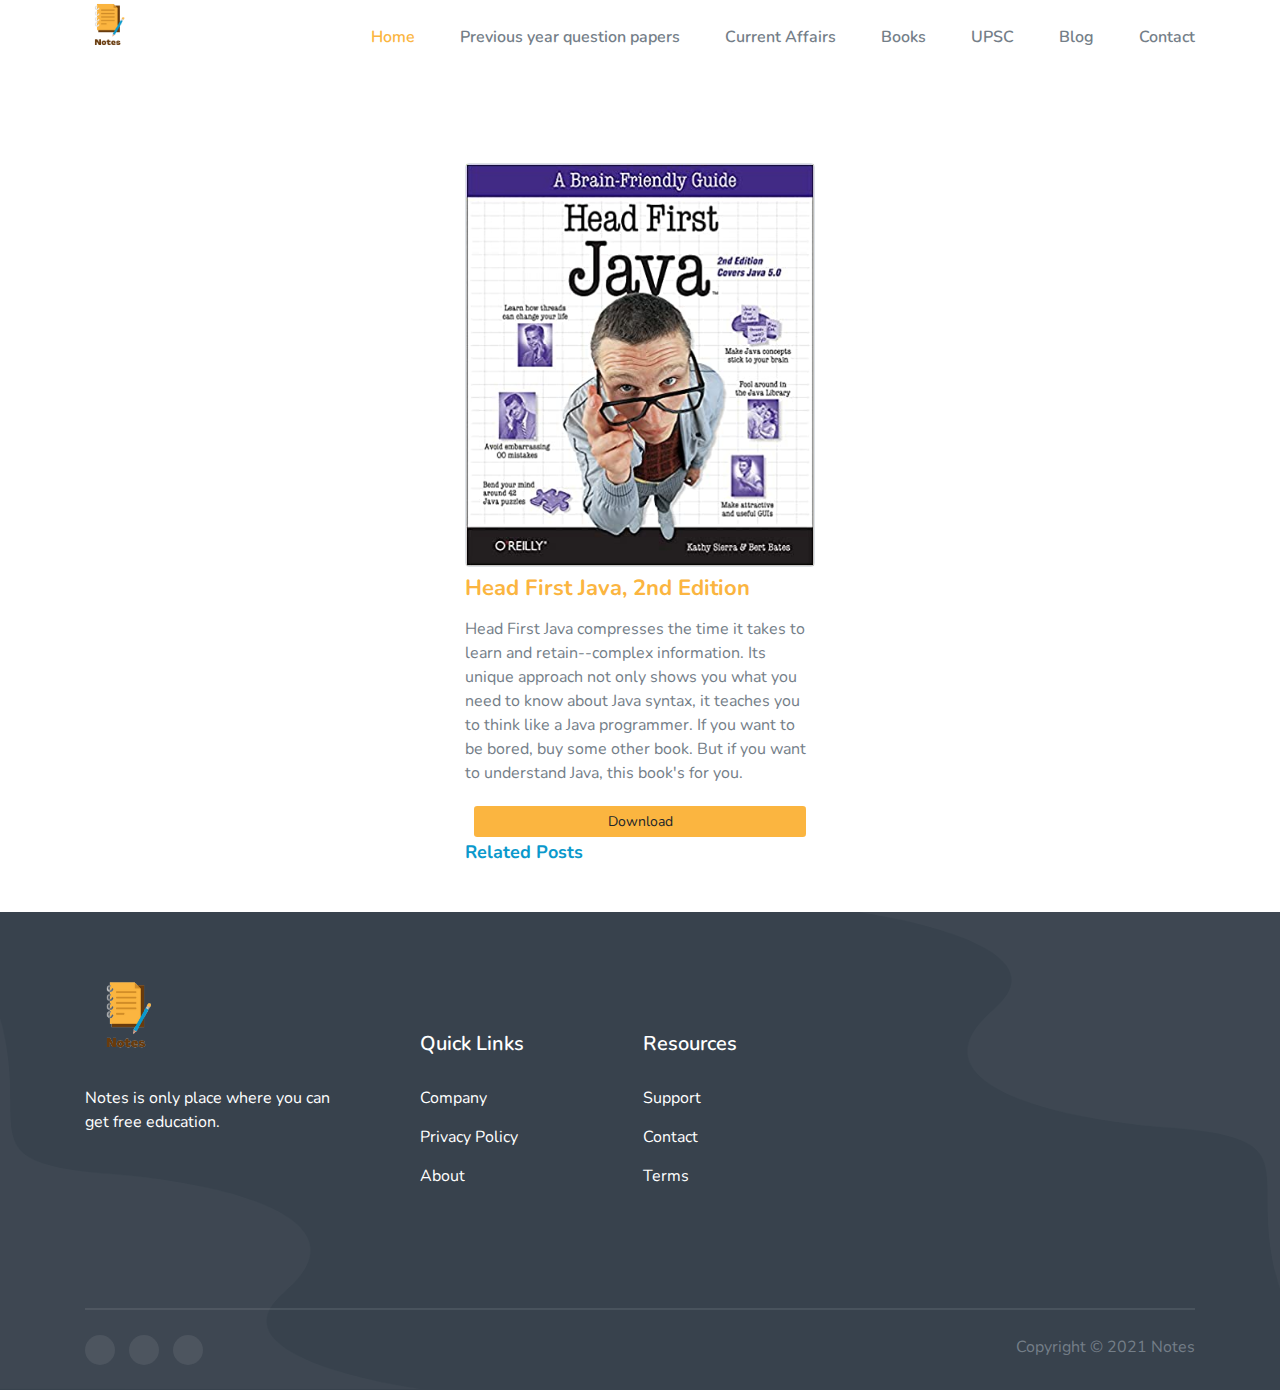
==== commit 0bd2e204: "deleted some files" ====
--- a/book.html
+++ b/book.html
@@ -188,6 +188,8 @@
                   Download
                 </button>
               </a>
+
+              <h5>Related Posts</h5>
             </div>
           </div>
         </div>
@@ -269,25 +271,22 @@
             <ul class="social">
               <li>
                 <a href="https://facebook.com/"
-                  ><i class="lni lni-facebook-filled"></i
+                  ><i class="fab fa-facebook-f"></i
                 ></a>
               </li>
               <li>
                 <a href="https://twitter.com/"
-                  ><i class="lni lni-twitter-filled"></i
+                  ><i class="fab fa-twitter"></i
                 ></a>
               </li>
               <li>
-                <a href=""><i class="lni lni-instagram-original"></i></a>
+                <a href=""><i class="fab fa-instagram"></i></a>
               </li>
             </ul>
           </div>
           <!-- footer social -->
           <div class="footer_copyright_content text-center">
-            <p>
-              Designed and Developed by
-              <a href="" rel="nofollow">Kishan Rajpurohit</a>
-            </p>
+            Copyright © 2021 Notes
           </div>
           <!-- footer copyright content -->
         </div>
--- a/assets/css/style.css
+++ b/assets/css/style.css
@@ -180,7 +180,7 @@
   /* background-color: #38424d; */
   background-color: #6a3c0d;
 
-  border-top-right-radius: 0;
+  /* border-top-right-radius: 0; */
   border: 0;
 }
 .main-btn:hover {
